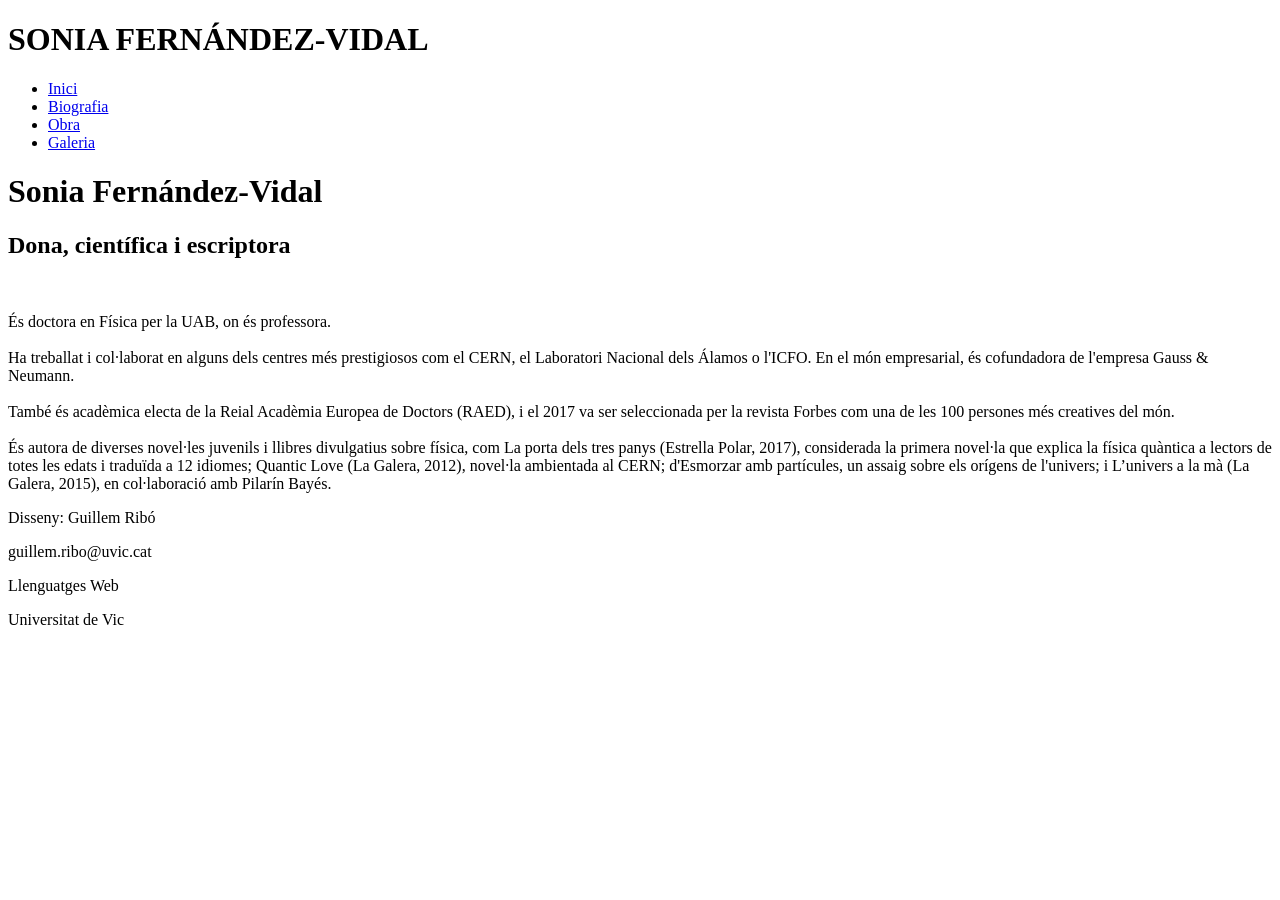
==== index.html @ acc15084 "Pràctica completa amb funcionalitats Javascript HTML, CSS, JS" ====
<!DOCTYPE html>
<html lang="en">
<head>
    <meta charset="UTF-8">
    <meta name="viewport" content="width=device-width, initial-scale=1.0">
    <title>Inici | Sonia Fernández-Vidal</title>
    <link rel="stylesheet" href="../css/styles.css" media="(min-width:1021px)"/>
    <link rel="stylesheet" href="../css/styles-mobile.css" media="(max-width:1020px)"/>
    <link href="https://fonts.googleapis.com/css2?family=Montserrat:wght@200;400;500;600;900&display=swap" rel="stylesheet">
</head>
<body>

    <header>  

        <h1 class = "nom">SONIA&nbsp;FERNÁNDEZ-VIDAL</h1>
        <nav>
            <ul class = "menu">
                <li class = "actiu"><a href = index.html>Inici</a></li> 
                <li><a href = biografia.html>Biografia</a></li>
                <li><a href = obra.html>Obra</a></li>
                <li><a href = galeria.html>Galeria</a></li>
            </ul>
        </nav>
    </header>

    

    <div class = "contingut">

        <div class="intro">
            <h1 class = "nom_titol">Sonia Fernández-Vidal</h1>
            <h2 class = "subtitol">Dona, científica i escriptora</h2>
            <img class = "img_rodona" src="../imatges/sfv.jpg" alt="">
        </div>
        
        <section class = "presentacio">
                        
            <p>
                És doctora en Física per la UAB, on és professora.<br><br>
                Ha treballat i col·laborat en alguns dels centres més prestigiosos com el CERN, 
                el Laboratori Nacional dels Álamos o l'ICFO. En el món empresarial, 
                és cofundadora de l'empresa Gauss & Neumann.<br><br>
                També és acadèmica electa de la Reial Acadèmia Europea de Doctors (RAED), 
                i el 2017 va ser seleccionada per la revista Forbes com una de les 100 persones més creatives 
                del món.<br><br>
                És autora de diverses novel·les juvenils i llibres divulgatius sobre física,
                com La porta dels tres panys (Estrella Polar, 2017), 
                considerada la primera novel·la que explica la física quàntica a lectors de totes les edats 
                i traduïda a 12 idiomes; Quantic Love (La Galera, 2012), novel·la ambientada al CERN; 
                d'Esmorzar amb partícules, un assaig sobre els orígens de l'univers; i L’univers a la mà 
                (La Galera, 2015), en col·laboració amb Pilarín Bayés.
            </p>

        </section>
    </div>

    <footer>
        
        <div class = info>

            <div class="row">

                <div class="column"><p>Disseny: Guillem Ribó</p></div>
                <div class="column"><p>guillem.ribo@uvic.cat</p></div>

            </div>

            <div class="row">

                <div class="column"><p>Llenguatges Web</p></div>
                <div class="column"><p>Universitat de Vic</p></div>

            </div>
            
        </div>

    </footer>
    
</body>
</html>
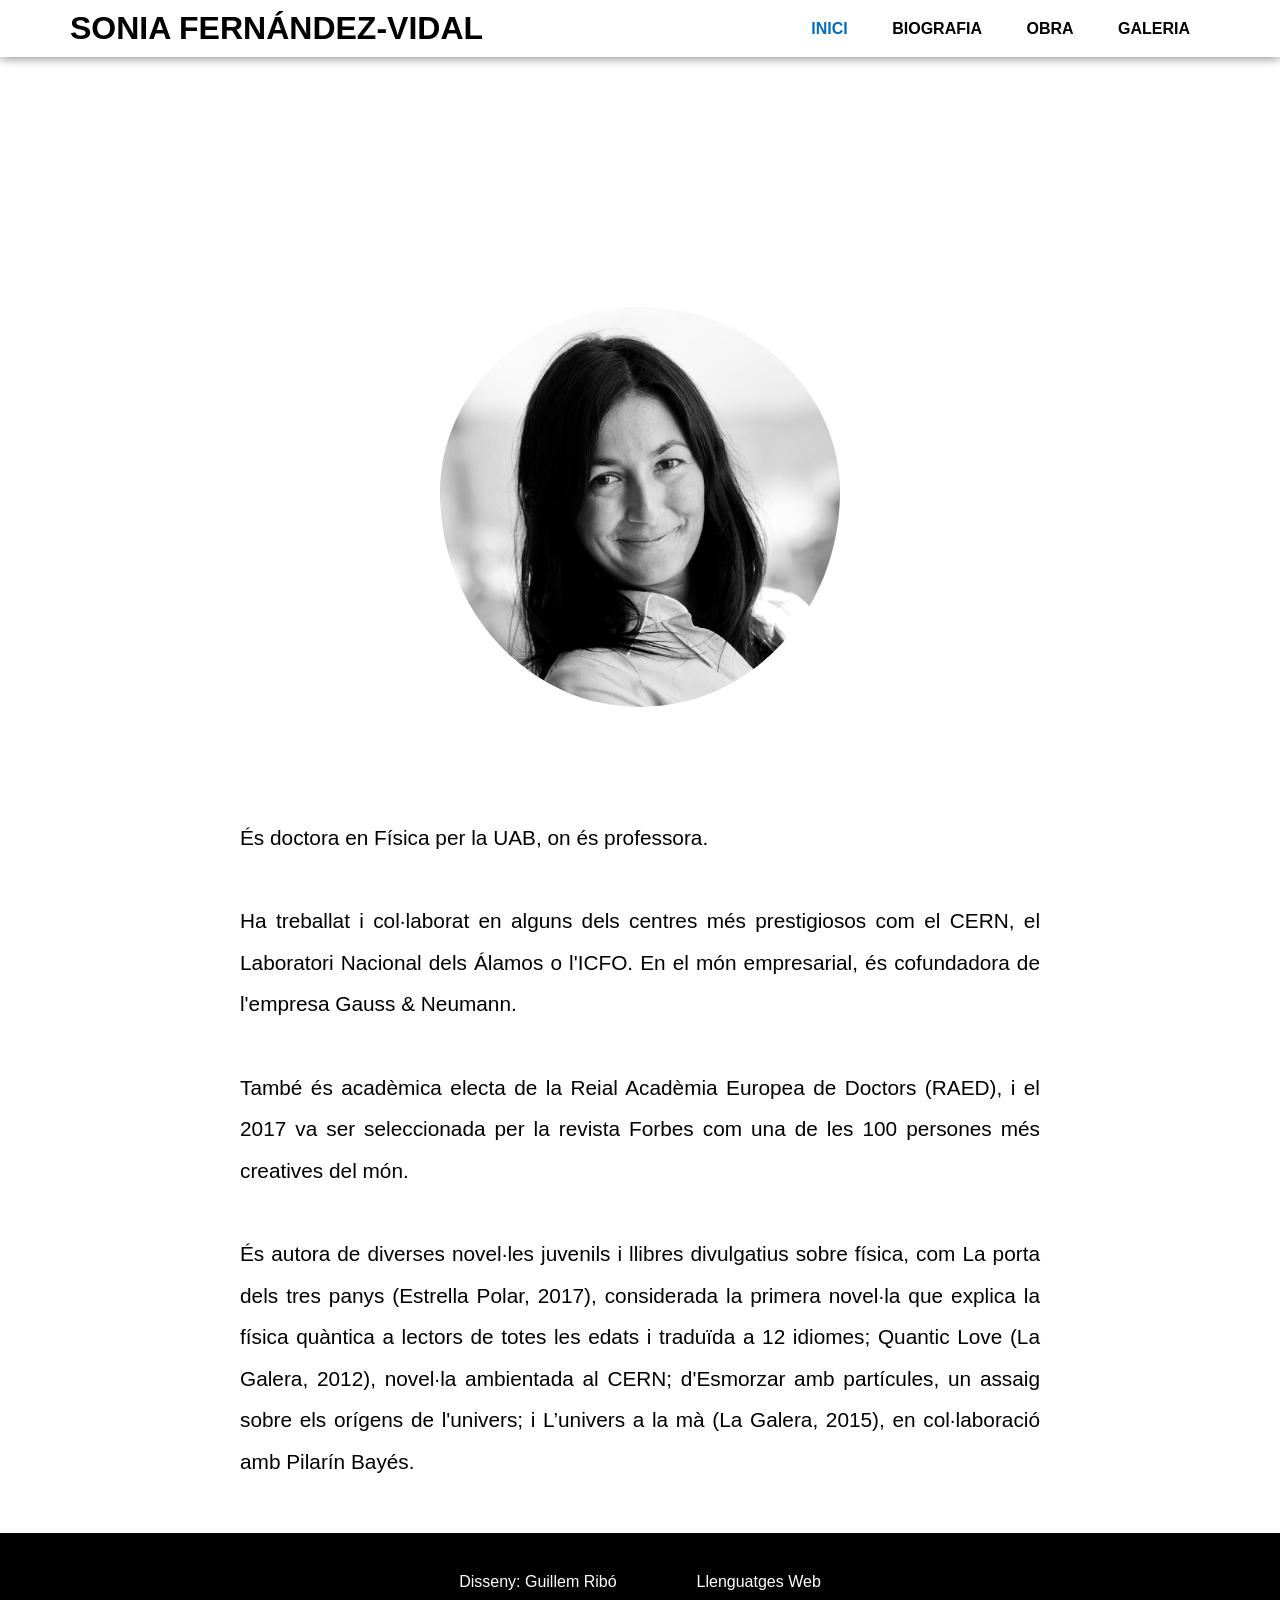
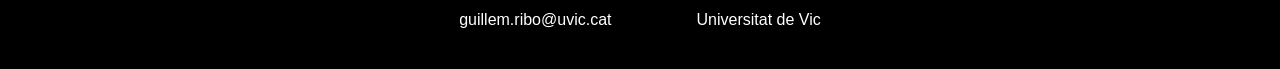
==== commit e68edc96: "Update index.html" ====
--- a/index.html
+++ b/index.html
@@ -4,8 +4,8 @@
     <meta charset="UTF-8">
     <meta name="viewport" content="width=device-width, initial-scale=1.0">
     <title>Inici | Sonia Fernández-Vidal</title>
-    <link rel="stylesheet" href="../css/styles.css" media="(min-width:1021px)"/>
-    <link rel="stylesheet" href="../css/styles-mobile.css" media="(max-width:1020px)"/>
+    <link rel="stylesheet" href="styles.css" media="(min-width:1021px)"/>
+    <link rel="stylesheet" href="styles-mobile.css" media="(max-width:1020px)"/>
     <link href="https://fonts.googleapis.com/css2?family=Montserrat:wght@200;400;500;600;900&display=swap" rel="stylesheet">
 </head>
 <body>
@@ -30,7 +30,7 @@
         <div class="intro">
             <h1 class = "nom_titol">Sonia Fernández-Vidal</h1>
             <h2 class = "subtitol">Dona, científica i escriptora</h2>
-            <img class = "img_rodona" src="../imatges/sfv.jpg" alt="">
+            <img class = "img_rodona" src="sfv.jpg" alt="">
         </div>
         
         <section class = "presentacio">
@@ -77,4 +77,4 @@
     </footer>
     
 </body>
-</html>+</html>
--- a/styles.css
+++ b/styles.css
@@ -0,0 +1,415 @@
+* {
+    margin: 0px;
+    padding: 0px;
+    box-sizing: border-box;
+}
+
+body {
+    font-family: 'Montserrat', sans-serif;
+    background-image: url(../imatges/bg_inici.png);
+    background-attachment: fixed;
+    padding-top: 70px;
+}
+
+header {
+    display: flex;
+    width: 100%;
+    height: auto;
+    align-items: center;
+    justify-content: space-between;
+    padding: 10px 70px;
+    background-color: rgba(255, 255, 255, 1);
+    margin-bottom: 20px;
+    position: fixed;
+    top: 0;
+    box-shadow: 0px 1px 10px grey;
+    z-index: 1;
+}
+
+nav li {
+    font-weight: bold;
+    list-style: none;
+    display: inline-block;
+    justify-content: space-between;
+    padding: 0px 20px;
+}
+
+nav li a {
+    text-decoration: none;
+    text-transform: uppercase;
+    color: black;
+    transition: 0.3s;
+}
+
+nav li a:hover, li.actiu a {
+    color: #006eb8;
+}
+
+
+.contingut, .intro {
+    display: flex;
+    flex-direction: column;
+    justify-content: center;
+}
+
+.intro {
+    align-items: center;
+}
+
+.intro h1, h2 {
+    color: white;
+    padding: 20px 0px 10px 0px;
+}
+
+.intro h1 {
+    font-size: 500%;
+}
+
+.intro h2 {
+    font-size: 300%;
+}
+
+.img_rodona {
+    border-radius: 50%;
+    width: 400px;
+    padding-top: 30px;
+    margin-bottom: 60px;
+}
+
+.nom_titol, .subtitol, .img_rodona {
+    animation-name: aparicio;
+    opacity: 0;
+    animation-duration: 2s;
+    animation-timing-function: ease-out;
+    position: relative;
+    animation-fill-mode: forwards;
+}
+
+.nom_titol {
+    animation-delay: 1s;
+}
+
+.subtitol {
+    animation-delay: 1.1s;
+}
+
+.img_rodona {
+    animation-delay: 1.2s;
+}
+
+.presentacio, .descripcio, .obra{
+    height: auto;
+    background-color: white;
+}
+
+.galeria {
+    height: auto;
+    display: flex;
+    flex-wrap: wrap;
+    background-color: #fff;
+    padding: 50px;
+    justify-content: space-around;
+    align-content: space-around;
+}
+
+.rectangle { /*convertir a quadrades les imatges que no ho son*/
+    width: 350px;
+    height: 350px;
+    overflow: hidden;
+    border-radius: 50%;
+}
+
+.imtg {
+    margin-top: 80px;
+}
+
+.img1{
+    width: 350px;
+    height: 350px;
+    border-radius: 50%;
+}
+
+.img2{
+    width: auto;
+    height: 100%;
+}
+
+.img3{
+    width: auto;
+    height: 100%;
+    margin-left: -140px;
+}
+
+.img4, .img5, .img6, .img7, .img8 {
+    width: 100%;
+    height: auto;
+    overflow: hidden;
+
+}
+
+.hov-img {
+    opacity: 0.5;
+    transition-duration: 0.5s;
+}
+
+.hov-img:hover {
+    opacity: 1;
+    transform: scale(1.1, 1.1);
+}
+
+
+.presentacio p, .descripcio p {
+    margin: 0px auto;
+    padding: 50px;
+    font-size: 130%;
+    text-align: justify;
+    line-height: 2;
+    width: 900px;
+}
+
+p, h1 {
+    text-align: justify;
+}
+
+.titol {
+    display: flex;
+    color: white;
+    font-size: 300%;
+    justify-content: center;
+    text-transform: uppercase;
+    padding: 40px;
+}
+
+.llibres {
+    display: flex;
+    flex-wrap: wrap;
+    list-style: none;
+    margin: 0px 50px 0px 50px;
+    text-align: center;
+    line-height: 2;
+    justify-content: space-around;
+}
+
+.capsa1, .capsa2, .capsa3, .capsa4, .capsa5, .capsa6 {
+    width: 600px;
+    height: 150px;
+    padding: 20px;
+    text-align: center;
+    transition: 0.3s ease-in-out; 
+    margin-bottom: 50px;
+    border: 4px solid black; 
+}
+
+.t1, .t2, .t3, .t4, .t5, .t6 {
+    text-align: center;
+    text-transform: uppercase;
+    font-weight: bold;
+    text-align: center;
+    font-size: 140%;
+}
+
+.capsa1:hover, .capsa>h3 {
+    transform: scale(1.05);
+    cursor: pointer;
+    border-color: #006eb8;
+    color: #006eb8
+}
+
+.capsa2:hover, .capsa>h3 {
+    transform: scale(1.05);
+    cursor: pointer;
+    border-color: #006eb8;
+    color: #006eb8
+}
+
+.capsa3:hover, .capsa>h3 {
+    transform: scale(1.05);
+    cursor: pointer;
+    border-color: #006eb8;
+    color: #006eb8
+}
+
+.capsa4:hover, .capsa>h3 {
+    transform: scale(1.05);
+    cursor: pointer;
+    border-color: #006eb8;
+    color: #006eb8
+}
+
+.capsa5:hover, .capsa>h3 {
+    transform: scale(1.05);
+    cursor: pointer;
+    border-color: #006eb8;
+    color: #006eb8
+}
+
+.capsa6:hover, .capsa>h3 {
+    transform: scale(1.05);
+    cursor: pointer;
+    border-color: #006eb8;
+    color: #006eb8
+}
+
+/*
+AQUEST APARTAT HA DEIXAT D'EXISTIR, PERÒ EL CONSERVO PER POSSIBLES MODIFICACIONS
+.contingut-llibre {
+    margin-top: -350px;
+    opacity: 0;
+    overflow: hidden;
+    transition: 0.3s ease-in-out;
+    max-width: 550px;
+    font-size: 20px;
+    padding: 0px 20px;
+    visibility: hidden;
+}
+*/
+
+.quote {
+    font-family: 'Playfair Display', serif;
+    font-size: 30px;
+}
+
+
+footer {
+    height: auto;
+    background-color: black;
+    color: white;
+    justify-content: space-evenly;
+    display: flex;
+    flex-wrap: wrap;
+    align-items: center;
+    
+}
+
+.info {
+    display: flex;
+    flex-direction: row;
+}
+
+.info > div {
+    flex: wrap;
+    padding: 30px;
+}
+
+.column {
+    padding: 10px;
+}
+
+.info > div > p {
+    text-align: center;
+}
+
+@keyframes aparicio {
+
+    0% { opacity: 0; transform: translate(0px, -30px);}
+
+    100% { opacity: 1; transform: translate(0px, 0px);}
+}
+
+/*POP UP*/
+
+button {
+    width: 200px;
+    height: 50px;
+    margin-left: 630px;
+    margin-top: 200px;
+    margin-bottom: 100px;
+
+}
+
+.container {
+    display: none;
+    position: fixed;
+    margin-top: 100px;
+    margin-left: 100px;
+    z-index: 1;
+}
+
+.popup {
+    margin-top: 60px;
+    margin-left: 10%;
+    background-color: rgba(0, 0, 0, 0.95); 
+    display: flex;
+    width: 100%;
+    height: auto;
+    margin: auto;
+}
+
+.titol-llibre,
+.contingut-llibre {
+    color: white;
+}
+
+.titol-llibre {
+
+    font-size: 300%;
+    text-align: center;
+    margin-bottom: 20px;
+    
+}
+
+.contingut-llibre {
+
+    font-size: 120%;
+    margin-bottom: 30px;
+    line-height: 2;
+}
+
+/*
+.portada {
+    width: 40%;
+    margin-top: 140px;
+    margin-bottom: 140px;
+}
+*/
+
+.espai-text {
+    margin: 50px;
+    width: 1200px;
+    text-align: justify;
+}
+
+.boto {
+    padding-top: 10px;
+    padding-bottom: 10px;
+    padding-left: 30px;
+    padding-right: 30px;
+    background-color: #006eb8;
+    cursor: pointer;
+    border-radius: 50px;
+    margin-left: 42%;
+    margin-bottom: 150px;
+    transition: 0.2s ease-in-out;
+    text-decoration: none;
+    font-weight: bold;
+    color: white;
+    text-transform: uppercase;
+    
+}
+
+.boto:hover {
+    text-decoration: none;
+    font-weight: bold;
+    background-color: rgb(255, 255, 255);
+    color: rgb(0, 0, 0);
+    text-transform: uppercase;
+}
+
+.tancar {
+    position: absolute;
+    top: 10px;
+    right: 20px;
+    color: white;
+    font-size: 40px;
+    font-weight: bold;
+    transition: 0.3s;
+}
+
+.tancar:hover,
+.tancar:focus {
+    color: #006eb8;
+    text-decoration: none;
+    cursor: pointer;
+    transform: rotate(180deg);
+
+}
--- a/styles-mobile.css
+++ b/styles-mobile.css
@@ -0,0 +1,357 @@
+* {
+    margin: 0px;
+    padding: 0px;
+    box-sizing: border-box;
+}
+
+body {
+    font-family: 'Montserrat', sans-serif;
+    background-image: url(../imatges/bg_inici.png);
+    background-attachment: fixed;
+    padding-top: 70px;
+}
+
+header {
+    display: flex;
+    width: 100%;
+    height: auto;
+    align-items: center;
+    justify-content: space-between;
+    padding: 10px 70px;
+    background-color: rgba(255, 255, 255, 1);
+    margin-bottom: 20px;
+    position: fixed;
+    top: 0;
+    box-shadow: 0px 1px 10px grey;
+    z-index: 1;
+    flex-direction: column; /*disposició en columna del header*/
+}
+
+.nom {
+    display: none;
+}
+
+nav li {
+    font-weight: bold;
+    list-style: none;
+    display: flex;
+    padding: 1px 20px;
+    justify-content: center;
+}
+
+nav li a {
+    text-decoration: none;
+    text-transform: uppercase;
+    color: black;
+    transition: 0.3s;
+}
+
+nav li.actiu a {
+    color: #006eb8;
+}
+
+.contingut, .intro {
+    flex-direction: column;
+    justify-content: center;
+    text-align: center;
+    margin-top: 20px;
+}
+
+.intro {
+    align-items: center;
+}
+
+.intro h1 {
+    font-size: 200%;
+    color: white;
+    padding: 60px 0px 30px 0px;
+    opacity: 0;
+    text-align: center;
+}
+
+.intro h2 {
+    font-size: 150%;
+    color: white;
+    padding: 0px 0px 30px 0px;
+    opacity: 0;
+}
+
+.img_rodona {
+    border-radius: 50%;
+    width: 200px;
+    padding-top: 0px;
+    margin-bottom: 50px;
+    opacity: 0;
+}
+
+.nom_titol, .subtitol, .img_rodona {
+    animation-name: aparicio;
+    animation-duration: 2s;
+    animation-timing-function: ease-out;
+    position: relative;
+    animation-fill-mode: forwards;
+}
+
+.nom_titol {
+    animation-delay: 1s;
+}
+
+.subtitol {
+    animation-delay: 1.5s;
+}
+
+.img_rodona {
+    animation-delay: 2s;
+}
+
+.presentacio, .descripcio, .obra{
+    display: flex;
+    height: auto;
+    background-color: white;
+}
+
+.obra {
+    flex-direction: column;
+}
+
+.galeria {
+    height: auto;
+    display: flex;
+    flex-wrap: wrap;
+    background-color: #fff;
+    justify-content: space-around;
+    align-content: space-around;
+}
+
+.rectangle { /*convertir a quadrades les imatges que no ho son*/
+    width: 270px;
+    height: 270px;
+    overflow: hidden;
+    border-radius: 50%;
+}
+
+.imtg {
+    margin: 25px 0px 25px 0px;
+}
+
+.img1{
+    width: 270px;
+    height: 270px;
+    border-radius: 50%;
+}
+
+.img2{
+    width: auto;
+    height: 300px;
+}
+
+.img3{
+    width: auto;
+    height: 100%;
+    margin-left: -140px;
+}
+
+.img4, .img5, .img6, .img7, .img8 {
+    width: 100%;
+    height: auto;
+    overflow: hidden;
+
+}
+
+.presentacio p, .descripcio p {
+    display: flex;
+    flex-direction: column;
+    margin: 0px auto;
+    padding: 50px;
+    font-size: 100%;
+    text-align: justify;
+    line-height: 2;
+    width: auto;
+}
+
+p, h1 {
+    text-align: justify;
+}
+
+.titol {
+    display: flex;
+    text-align: center;
+    color: white;
+    font-size: 300%;
+    justify-content: center;
+    text-transform: uppercase;
+    padding: 40px;
+}
+
+.llibres {
+    display: flex;
+    flex-wrap: wrap;
+    list-style: none;
+    margin: 0px 50px 0px 50px;
+    text-align: center;
+    line-height: 2;
+    justify-content: space-around;
+}
+
+.capsa1, .capsa2, .capsa3, .capsa4, .capsa5, .capsa6 {
+    width: 600px;
+    height: auto;
+    padding: 10px;
+    text-align: center;
+    margin-bottom: 50px;
+    border: 4px solid black; 
+}
+
+.t1, .t2, .t3, .t4, .t5, .t6 {
+    text-align: center;
+    text-transform: uppercase;
+    font-weight: bold;
+    text-align: center;
+    font-size: 140%;
+}
+
+.quote {
+    font-family: 'Playfair Display', serif;
+}
+
+
+footer {
+    height: auto;
+    background-color: black;
+    color: white;
+    justify-content: space-evenly;
+    display: flex;
+    flex-wrap: wrap;
+    align-items: center;
+    
+}
+
+.info {
+    display: flex;
+    flex-direction: column;
+    margin: 10px 0 10px 0;
+}
+
+.info > div {
+    flex: wrap;
+}
+
+.column {
+    padding: 10px;
+}
+
+.info > div > div > p {
+    text-align: center;
+}
+
+@keyframes aparicio {
+
+    0% { opacity: 0; transform: translate(0px, -50px);}
+
+    100% { opacity: 1; transform: translate(0px, 0px);}
+}
+
+/*POP UP*/
+
+button {
+    width: 200px;
+    height: 50px;
+    margin-left: 630px;
+    margin-top: 200px;
+    margin-bottom: 100px;
+
+}
+
+.container {
+    top: 0px;
+    display: none;
+    position: fixed;
+    z-index: 1;
+    height: 100%;
+}
+
+.popup {
+    background-color: rgba(0, 0, 0, 0.95); 
+    display: flex;
+    width: 100%;
+    height: 100%;
+    margin: auto;
+    overflow: scroll;
+}
+
+.titol-llibre,
+.contingut-llibre {
+    color: white;
+}
+
+.titol-llibre {
+    text-align: center;
+    margin-bottom: 20px;
+    
+}
+
+.contingut-llibre {
+    margin-bottom: 30px;
+    line-height: 2;
+}
+
+/*
+.portada {
+    width: 40%;
+    margin-top: 140px;
+    margin-bottom: 140px;
+}
+*/
+
+.espai-text {
+    margin: 50px;
+    width: 100%;
+    text-align: justify;
+}
+
+.boto {
+    padding-top: 10px;
+    padding-bottom: 10px;
+    padding-left: 30px;
+    padding-right: 30px;
+    background-color: #006eb8;
+    cursor: pointer;
+    border-radius: 50px;
+
+    margin-bottom: 150px;
+    transition: 0.2s ease-in-out;
+    text-decoration: none;
+    font-weight: bold;
+    color: white;
+    text-transform: uppercase;
+    
+}
+
+.boto:hover {
+    text-decoration: none;
+    font-weight: bold;
+    background-color: rgb(255, 255, 255);
+    color: rgb(0, 0, 0);
+    text-transform: uppercase;
+}
+
+.tancar {
+    position: absolute;
+    top: 40px;
+    right: 20px;
+    color: white;
+    font-size: 40px;
+    font-weight: bold;
+    transition: 0.3s;
+}
+
+.tancar:hover,
+.tancar:focus {
+    color: #006eb8;
+    text-decoration: none;
+    cursor: pointer;
+    transform: rotate(180deg);
+
+}
+
+
